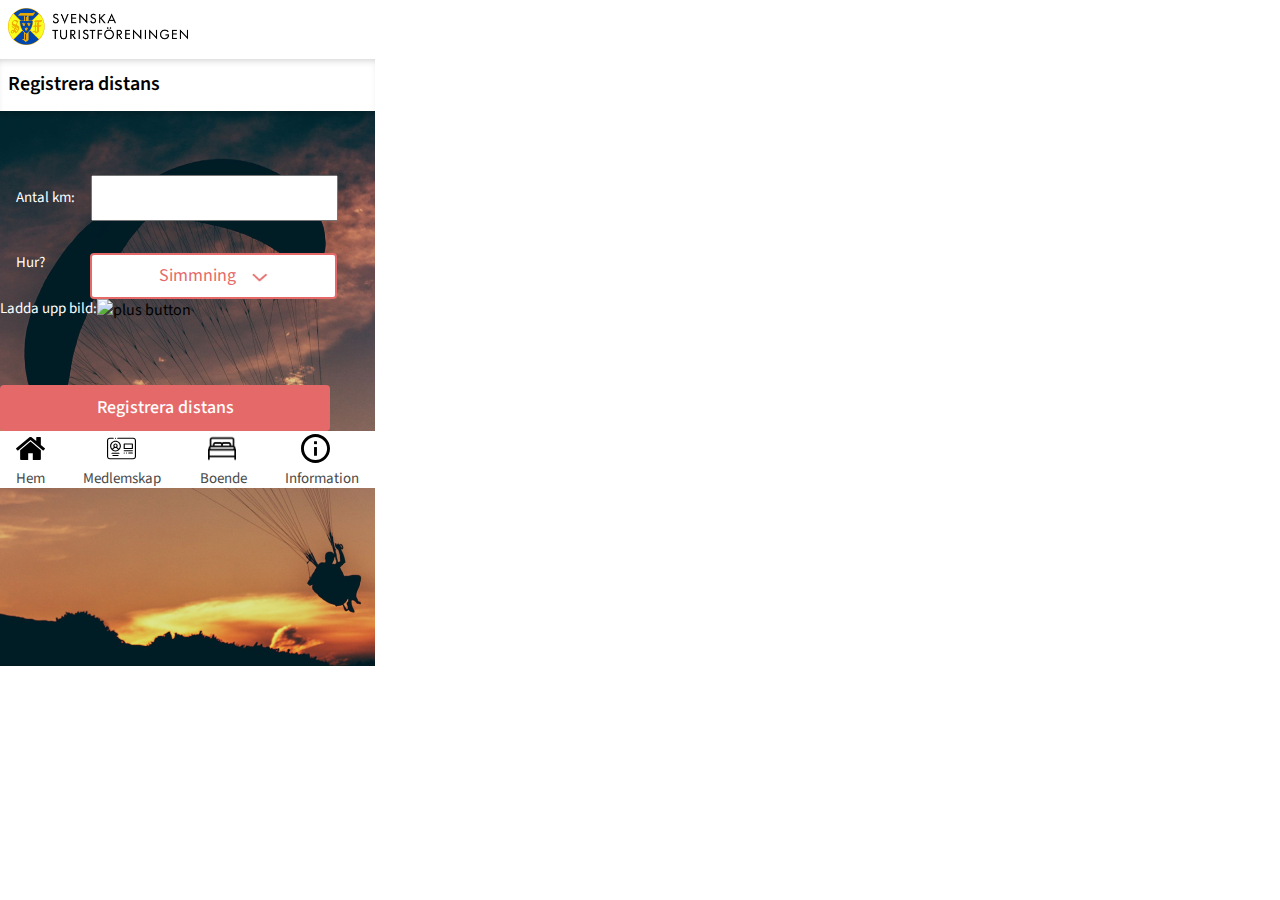
==== app.html @ c1b33c33 "lots of changes" ====
<!DOCTYPE html>
<html lang="en">
<head>
    <link rel="icon" href="favicon.png" type="image/x-icon"/>
    <link href="https://fonts.googleapis.com/css2?family=Source+Sans+Pro:ital,wght@0,200;0,300;0,400;0,600;0,700;0,900;1,200;1,300;1,400;1,600;1,700;1,900&display=swap" rel="stylesheet">
    <link href="https://fonts.googleapis.com/css2?family=EB+Garamond:ital,wght@0,400;0,500;0,600;0,700;0,800;1,400;1,500;1,600;1,700;1,800&display=swap" rel="stylesheet">
    <link rel="stylesheet" type="text/css" href="index.css">
    <link rel="stylesheet" type="text/css" href="app.css">
    <meta charset="UTF-8">
    <meta name="viewport" content="width=device-width, initial-scale=1.0">
    <title>Sammanslaget app</title>
</head>
<body>
    <div class="app">
    <div class="app-header">
        <img src="header-image.jpg" alt="header logo">
    </div>
    <div class="app-fat-text">
        <p class="fat-text">Registrera distans</p>
    </div>
    <div class="app-background">
        <div class="input">
            <p>Antal km:</p>
            <input>
        </div>
        <div class="app-dropdown-area">
        <p class="how-text">Hur?</p>
        <div class="app-dropdown">
            <p class="dropdown-text">Simmning</p>
            <img src="arrow-down.png" alt="arrow down" id="drop-down-arrow">
        </div>
        </div>
        <div class="app-upload">
            <p>Ladda upp bild:</p>
            <img src="plus-button.png" alt="plus button">
        </div>
        <div class="app-register">
            <p>Registrera distans</p>
        </div>
        <div class="app-footer">
            <div class="footer-home">
                <img src="footer-home.svg">
                <p>Hem</p>
            </div>
            <div class="footer-membership">
                <img src="footer-membership.svg">
                <p>Medlemskap</p>
            </div>
            <div class="footer-living">
                <img src="footer-living.png">
                <p>Boende</p>
            </div>
            <div class="footer-information">
                <img src="footer-information.svg">
                <p>Information</p>
            </div>
        </div>
    </div>
    </div>

    <div class="dropdown-menu">
        <p>Lökplockning</p>
        <p>Voltande</p>
        <p>På kvast</p>
        <p>Övrigt</p>
    </div>
</body>
<script type="text/javascript" src="app.js"></script>
</html>
---- index.css ----
* {
  padding: 0;
  margin: 0;
  font-family: "Source Sans Pro", sans-serif;
  /* font-family: "EB Garamond", serif; */
}

:root {
  --gold: #e6b450;
  --weak-gold: #faf0d7;
  --green: #82b4a0;
  --weak-green: #d7f0e6;
  --darkblue: #41505f;
  --weak-darkblue: #d8e5e7;
  --lightblue: #4a6f7d;
  --weak-lightblue: #d8e5e7;
  --red: #e66969;
  --weak-red: #faebeb;
  --darkgray: #4a4a49;
  --gray: #b2b2b2;
  --milkwhite: #ededed;
}

.wrapper-container {
  display: flex;
  flex-direction: column;
  align-items: center;
  padding-bottom: 2rem;
}

.play-button,
.pause-button {
  border: none;
  transition: 0.3s ease-in-out;
  outline: none;
  background-color: white;
}

.play-button:hover,
.pause-button:hover {
  transform: scale(1.2);
}

.play-button:active,
.pause-button:active {
  transform: scale(0.8);
}

.pause-button {
  width: 32px;
}

.play-img {
  width: 2rem;
}

.video {
  width: 60%;
}

.buttons {
  width: 80px;
  padding: 1rem 0 1rem 0;
  display: flex;
  justify-content: space-between;
}

.main-header {
  height: 200px;
  display: flex;
  align-items: center;
  justify-content: center;
}

.main-header img {
  padding-top: 1.5rem;
  width: 50%;
}
---- app.css ----
.app {
  width: 375px;
  height: 667px;
  background-color: #ffffff;
  display: flex;
  flex-direction: column;
}

.app-background {
  height: 555px;
  background-image: url(app-background.png);
}

.app-fat-text {
  display: flex;
  align-items: center;
  font-style: normal;
  font-weight: 600;
  font-size: 20px;
  line-height: 25px;
  height: 52px;
  box-shadow: inset 0px 5px 9px -5px rgba(0, 0, 0, 0.25);
}

.fat-text {
  padding-left: 0.5rem;
}

.app-background p {
  color: white;
  font-style: normal;
  font-weight: normal;
  font-size: 15px;
  line-height: 19px;
}

.app-header {
  width: 385px;
}

.app-header img {
  padding: 0.5rem 0 0.5rem 0.5rem;
  width: 180px;
}

.input {
  padding: 4rem 0 0 1rem;
  display: flex;
  align-items: center;
}

.input p {
  padding: 0 1rem 0 0;
}

.input input {
  width: 243px;
  height: 42px;
}

.app-dropdown-area {
  display: flex;
  padding: 2rem 0 0 1rem;
}

.how-text {
  padding: 0 2.8rem 0 0;
}

.app-dropdown {
  width: 247px;
  height: 46px;
  background: #ffffff;
  border: 2px solid var(--red);
  box-sizing: border-box;
  border-radius: 4px;
  display: flex;
  align-items: center;
  justify-content: center;
}

.app-dropdown p {
  color: var(--red);
  font-style: normal;
  font-weight: normal;
  font-size: 18px;
  line-height: 23px;
}

.app-dropdown img {
  width: 16px;
  height: 9px;
  padding: 0.3rem 0 0 1rem;
}

.app-upload {
  display: flex;
  padding: 0 0 4rem 0;
}

.app-register {
  width: 330px;
  height: 46px;
  background: var(--red);
  border-radius: 4px;
  display: flex;
  justify-content: center;
  align-items: center;
}

.app-register p {
  font-style: normal;
  font-weight: 500;
  font-size: 18px;
  line-height: 23px;
}

.app-footer {
  display: flex;
  justify-content: space-between;
  background-color: #ffffff;
  padding: 0 1rem 0 1rem;
}

.app-footer p {
  color: var(--darkgray);
}

.footer-home img,
.footer-membership img,
.footer-living img,
.footer-information img {
  color: var(--darkgray);
  width: 1.8rem;
  padding-top: 0.2rem;
}

.footer-membership img {
  padding: 0.2rem 0 0 1.5rem;
}

.footer-living img {
  padding: 0.2rem 0 0 0.5rem;
}

.footer-information img {
  padding: 0.2rem 0 0 1rem;
}

.footer-living:hover {
  color: var(--red);
}

.dropdown-menu {
  width: 247px;
  height: 199px;
  background: #ffffff;
  box-shadow: 2px 4px 4px rgba(0, 0, 0, 0.25);
  border-radius: 4px;
  flex-direction: column;
  justify-content: space-evenly;
  padding: 1rem 0 1rem 0;
  align-items: center;
  display: none;
}

.hidden {
  display: none;
}

.flex {
  display: flex;
}

.dropdown-menu p {
  font-style: normal;
  font-weight: normal;
  font-size: 18px;
  line-height: 23px;
  color: var(--red);
}
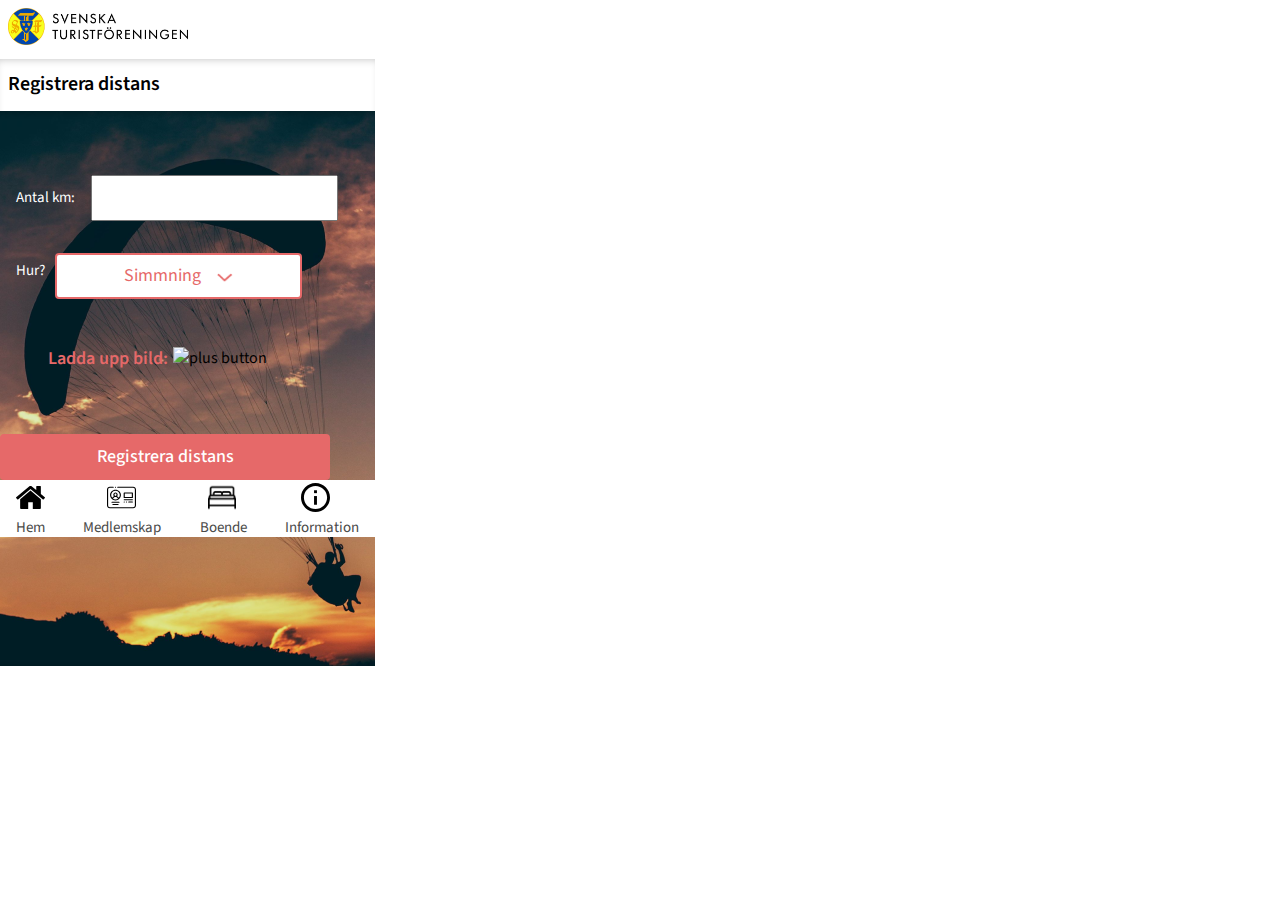
==== commit 211ca3b2: "added stuff" ====
--- a/app.html
+++ b/app.html
@@ -58,11 +58,11 @@
     </div>
     </div>
 
-    <div class="dropdown-menu">
-        <p>Lökplockning</p>
-        <p>Voltande</p>
-        <p>På kvast</p>
-        <p>Övrigt</p>
+    <div class="dropdown-menu" id="dropdown-menu">
+        <p class="dropdown-text-expanded">Lökplockning</p>
+        <p class="dropdown-text-expanded">Voltande</p>
+        <p class="dropdown-text-expanded">På kvast</p>
+        <p class="dropdown-text-expanded">Övrigt</p>
     </div>
 </body>
 <script type="text/javascript" src="app.js"></script>
--- a/index.css
+++ b/index.css
@@ -76,3 +76,34 @@
   padding-top: 1.5rem;
   width: 50%;
 }
+
+.spons-div {
+  display: flex;
+  justify-content: center;
+}
+
+.spons-img {
+  width: 40%;
+}
+
+.paper-mockup {
+  height: 807.75px;
+}
+
+.paper-mockup img {
+  width: 100%;
+}
+
+.instagram-picture img {
+  width: 100%;
+}
+
+.instagram-picture {
+  display: flex;
+}
+
+@media screen and (max-width: 768px) {
+  .video {
+    width: 90%;
+  }
+}
--- a/app.css
+++ b/app.css
@@ -4,6 +4,13 @@
   background-color: #ffffff;
   display: flex;
   flex-direction: column;
+}
+
+.app-wrapper {
+  display: flex;
+  justify-content: center;
+  background-color: var(--milkwhite);
+  padding: 3rem 0 3rem 0;
 }
 
 .app-background {
@@ -58,13 +65,21 @@
   height: 42px;
 }
 
+.distance-input::placeholder {
+  text-align: right;
+  color: var(--red);
+  padding-right: 1rem;
+  font-size: 18px;
+  line-height: 23px;
+}
+
 .app-dropdown-area {
   display: flex;
   padding: 2rem 0 0 1rem;
 }
 
 .how-text {
-  padding: 0 2.8rem 0 0;
+  padding: 0.5rem 0.6rem 0 0;
 }
 
 .app-dropdown {
@@ -93,9 +108,22 @@
   padding: 0.3rem 0 0 1rem;
 }
 
+.app-dropdown img:hover {
+  cursor: pointer;
+}
+
 .app-upload {
   display: flex;
-  padding: 0 0 4rem 0;
+  padding: 3rem 0 4rem 3rem;
+}
+
+.app-upload p {
+  color: var(--red);
+  font-style: normal;
+  font-weight: 600;
+  font-size: 18px;
+  line-height: 23px;
+  padding-right: 0.3rem;
 }
 
 .app-register {
@@ -108,11 +136,27 @@
   align-items: center;
 }
 
+.register-flex {
+  display: flex;
+  justify-content: center;
+  padding-bottom: 6rem;
+}
+
 .app-register p {
   font-style: normal;
   font-weight: 500;
   font-size: 18px;
   line-height: 23px;
+}
+
+.app-register p:hover {
+  cursor: pointer;
+}
+
+.position-wrapper {
+  display: flex;
+  align-items: center;
+  padding: 0 7rem 0 0;
 }
 
 .app-footer {
@@ -153,7 +197,7 @@
 
 .dropdown-menu {
   width: 247px;
-  height: 199px;
+  height: 155px;
   background: #ffffff;
   box-shadow: 2px 4px 4px rgba(0, 0, 0, 0.25);
   border-radius: 4px;
@@ -162,6 +206,9 @@
   padding: 1rem 0 1rem 0;
   align-items: center;
   display: none;
+  position: absolute;
+  left: 38.4rem;
+  top: 275rem;
 }
 
 .hidden {
@@ -179,3 +226,12 @@
   line-height: 23px;
   color: var(--red);
 }
+
+.dropdown-text-expanded {
+  transition: 0.2s ease-in-out;
+}
+
+.dropdown-text-expanded:hover {
+  cursor: pointer;
+  transform: scale(1.2);
+}
